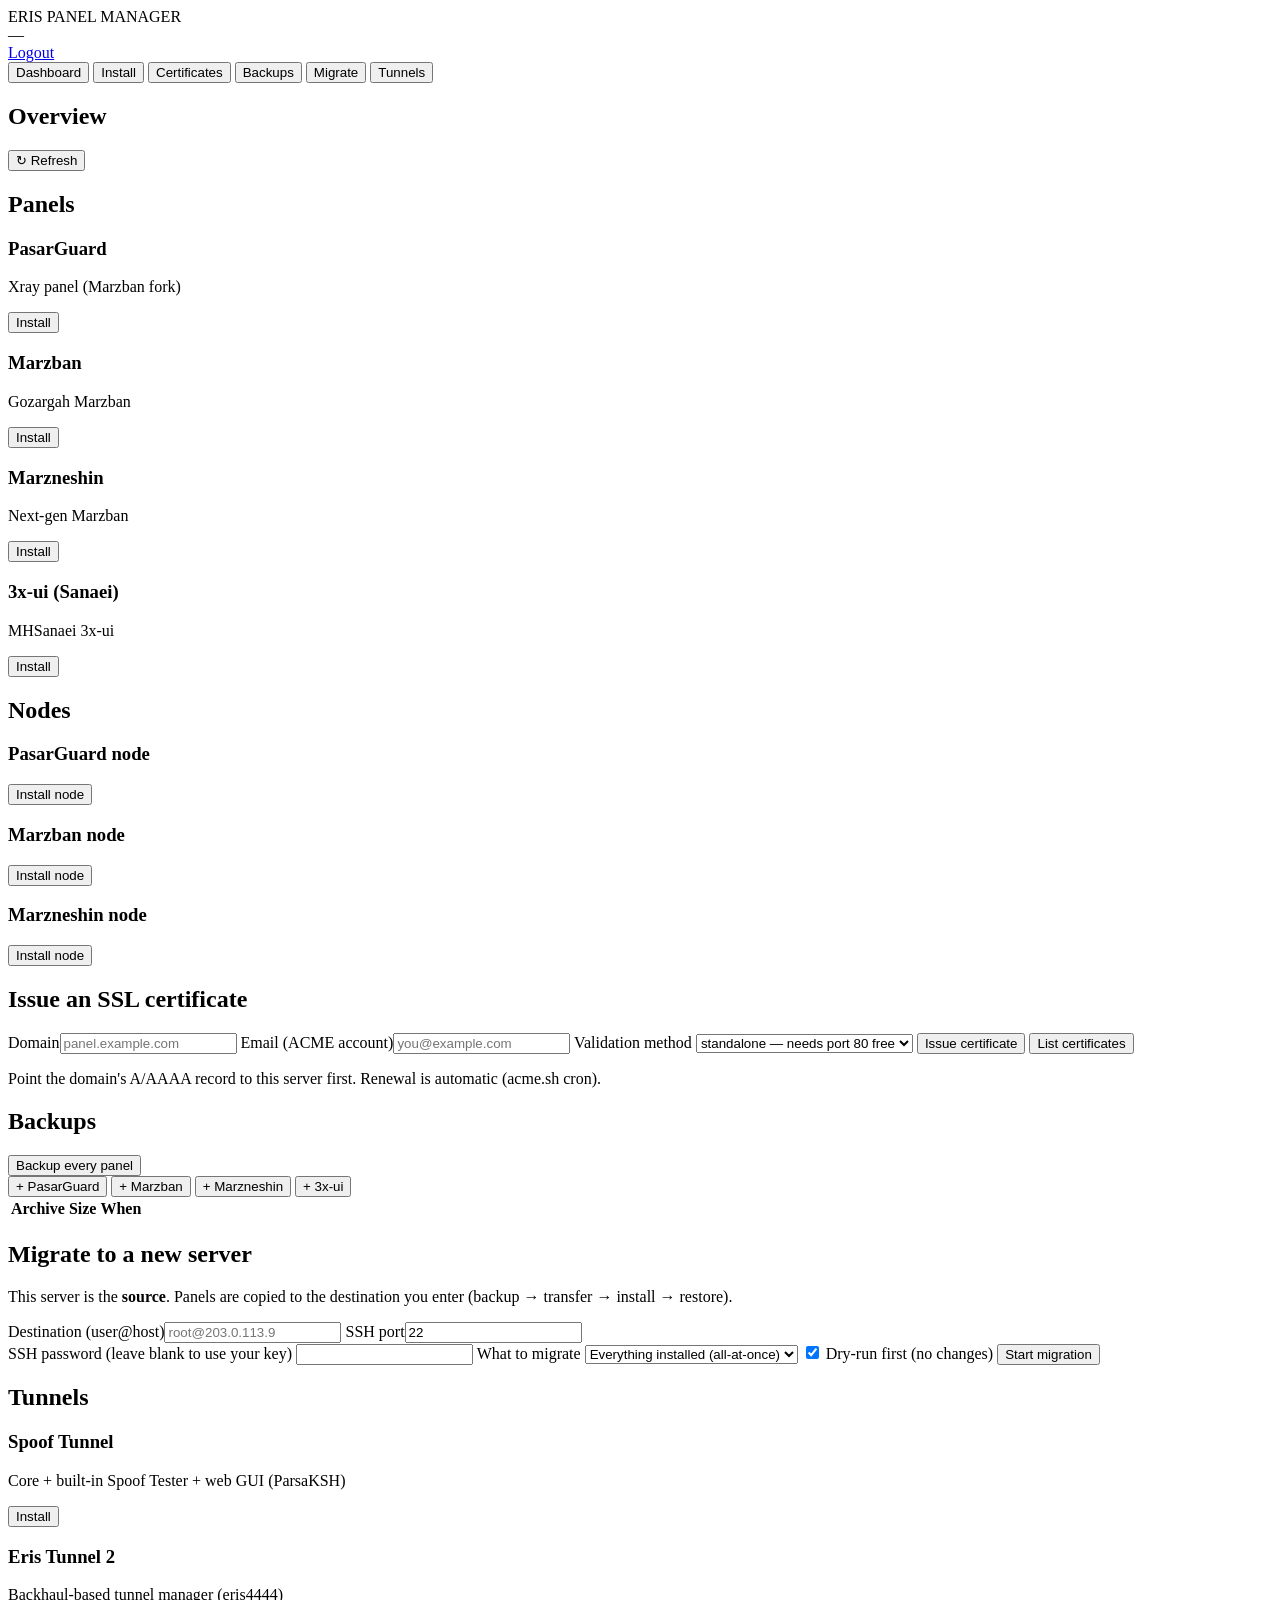
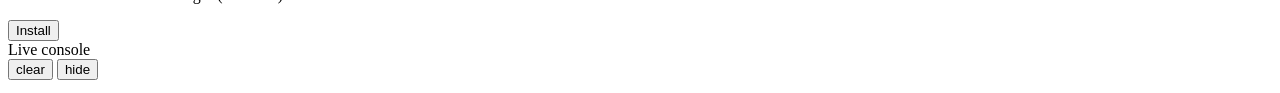
==== web/static/index.html @ bfcdaf8b "Initial release: Eris Panel Manager v1.0.0 Install, secure, back up, migrate and tunnel PasarGuard /" ====
<!doctype html>
<html lang="en">
<head>
<meta charset="utf-8">
<meta name="viewport" content="width=device-width, initial-scale=1">
<title>Eris Panel Manager</title>
<link rel="stylesheet" href="/static/app.css">
</head>
<body>
<div class="aurora"></div>

<header class="topbar">
  <div class="brand-row">
    <span class="logo">ERIS</span>
    <span class="logo-sub">PANEL MANAGER</span>
  </div>
  <div class="server-chip">
    <span class="dot dot-live"></span>
    <span id="server-ip">—</span>
    <span class="muted" id="server-ver"></span>
  </div>
  <a class="btn btn-ghost" href="/api/logout">Logout</a>
</header>

<nav class="tabs" id="tabs">
  <button class="tab active" data-tab="dashboard">Dashboard</button>
  <button class="tab" data-tab="install">Install</button>
  <button class="tab" data-tab="certs">Certificates</button>
  <button class="tab" data-tab="backups">Backups</button>
  <button class="tab" data-tab="migrate">Migrate</button>
  <button class="tab" data-tab="tunnels">Tunnels</button>
</nav>

<main class="wrap">

  <!-- DASHBOARD -->
  <section class="panel active" data-panel="dashboard">
    <div class="section-head">
      <h2>Overview</h2>
      <button class="btn btn-ghost" id="refresh">↻ Refresh</button>
    </div>
    <div class="grid" id="status-grid"></div>
  </section>

  <!-- INSTALL -->
  <section class="panel" data-panel="install">
    <h2>Panels</h2>
    <div class="grid">
      <div class="card"><h3>PasarGuard</h3><p class="muted">Xray panel (Marzban fork)</p>
        <button class="btn btn-primary" data-run='{"action":"install-panel","args":{"key":"pasarguard"}}'>Install</button></div>
      <div class="card"><h3>Marzban</h3><p class="muted">Gozargah Marzban</p>
        <button class="btn btn-primary" data-run='{"action":"install-panel","args":{"key":"marzban"}}'>Install</button></div>
      <div class="card"><h3>Marzneshin</h3><p class="muted">Next-gen Marzban</p>
        <button class="btn btn-primary" data-run='{"action":"install-panel","args":{"key":"marzneshin"}}'>Install</button></div>
      <div class="card"><h3>3x-ui <span class="muted">(Sanaei)</span></h3><p class="muted">MHSanaei 3x-ui</p>
        <button class="btn btn-primary" data-run='{"action":"install-panel","args":{"key":"3x-ui"}}'>Install</button></div>
    </div>
    <h2>Nodes</h2>
    <div class="grid">
      <div class="card"><h3>PasarGuard node</h3>
        <button class="btn" data-run='{"action":"install-node","args":{"key":"pasarguard-node"}}'>Install node</button></div>
      <div class="card"><h3>Marzban node</h3>
        <button class="btn" data-run='{"action":"install-node","args":{"key":"marzban-node"}}'>Install node</button></div>
      <div class="card"><h3>Marzneshin node</h3>
        <button class="btn" data-run='{"action":"install-node","args":{"key":"marzneshin-node"}}'>Install node</button></div>
    </div>
  </section>

  <!-- CERTS -->
  <section class="panel" data-panel="certs">
    <h2>Issue an SSL certificate</h2>
    <form id="cert-form" class="form">
      <label>Domain<input name="domain" placeholder="panel.example.com" required></label>
      <label>Email (ACME account)<input name="email" placeholder="you@example.com" type="email"></label>
      <label>Validation method
        <select name="method">
          <option value="standalone">standalone — needs port 80 free</option>
          <option value="nginx">nginx — auto-edit nginx</option>
          <option value="webroot">webroot</option>
        </select>
      </label>
      <button class="btn btn-primary" type="submit">Issue certificate</button>
      <button class="btn btn-ghost" type="button" id="cert-list-btn">List certificates</button>
    </form>
    <p class="hint">Point the domain's A/AAAA record to this server first. Renewal is automatic (acme.sh cron).</p>
  </section>

  <!-- BACKUPS -->
  <section class="panel" data-panel="backups">
    <div class="section-head"><h2>Backups</h2>
      <div>
        <button class="btn" data-run='{"action":"backup","args":{"key":"ALL"}}' id="backup-all">Backup every panel</button>
      </div>
    </div>
    <div class="chips">
      <button class="chip" data-run='{"action":"backup","args":{"key":"pasarguard"}}'>+ PasarGuard</button>
      <button class="chip" data-run='{"action":"backup","args":{"key":"marzban"}}'>+ Marzban</button>
      <button class="chip" data-run='{"action":"backup","args":{"key":"marzneshin"}}'>+ Marzneshin</button>
      <button class="chip" data-run='{"action":"backup","args":{"key":"3x-ui"}}'>+ 3x-ui</button>
    </div>
    <table class="tbl" id="backup-tbl">
      <thead><tr><th>Archive</th><th>Size</th><th>When</th><th></th></tr></thead>
      <tbody></tbody>
    </table>
  </section>

  <!-- MIGRATE -->
  <section class="panel" data-panel="migrate">
    <h2>Migrate to a new server</h2>
    <p class="hint">This server is the <b>source</b>. Panels are copied to the destination you enter (backup → transfer → install → restore).</p>
    <form id="migrate-form" class="form">
      <div class="row">
        <label>Destination (user@host)<input name="to" placeholder="root@203.0.113.9" required></label>
        <label>SSH port<input name="port" value="22"></label>
      </div>
      <label>SSH password <span class="muted">(leave blank to use your key)</span>
        <input name="password" type="password" autocomplete="off"></label>
      <label>What to migrate
        <select name="panels">
          <option value="ALL">Everything installed (all-at-once)</option>
          <option value="pasarguard">PasarGuard only</option>
          <option value="marzban">Marzban only</option>
          <option value="marzneshin">Marzneshin only</option>
          <option value="3x-ui">3x-ui only</option>
        </select>
      </label>
      <label class="check"><input type="checkbox" name="dry_run" checked> Dry-run first (no changes)</label>
      <button class="btn btn-primary" type="submit">Start migration</button>
    </form>
  </section>

  <!-- TUNNELS -->
  <section class="panel" data-panel="tunnels">
    <h2>Tunnels</h2>
    <div class="grid">
      <div class="card">
        <h3>Spoof Tunnel</h3>
        <p class="muted">Core + built-in Spoof Tester + web GUI (ParsaKSH)</p>
        <button class="btn btn-primary" data-run='{"action":"tunnel-install","args":{"what":"spoof"}}'>Install</button>
      </div>
      <div class="card">
        <h3>Eris Tunnel 2</h3>
        <p class="muted">Backhaul-based tunnel manager (eris4444)</p>
        <button class="btn btn-primary" data-run='{"action":"tunnel-install","args":{"what":"eris-tunnel-2"}}'>Install</button>
      </div>
    </div>
  </section>

</main>

<!-- LIVE CONSOLE -->
<aside class="console" id="console">
  <div class="console-head">
    <span><span class="dot dot-idle" id="run-dot"></span> Live console</span>
    <div>
      <button class="btn btn-ghost btn-sm" id="console-clear">clear</button>
      <button class="btn btn-ghost btn-sm" id="console-toggle">hide</button>
    </div>
  </div>
  <pre class="console-body" id="console-body"></pre>
</aside>

<script src="/static/app.js"></script>
</body>
</html>
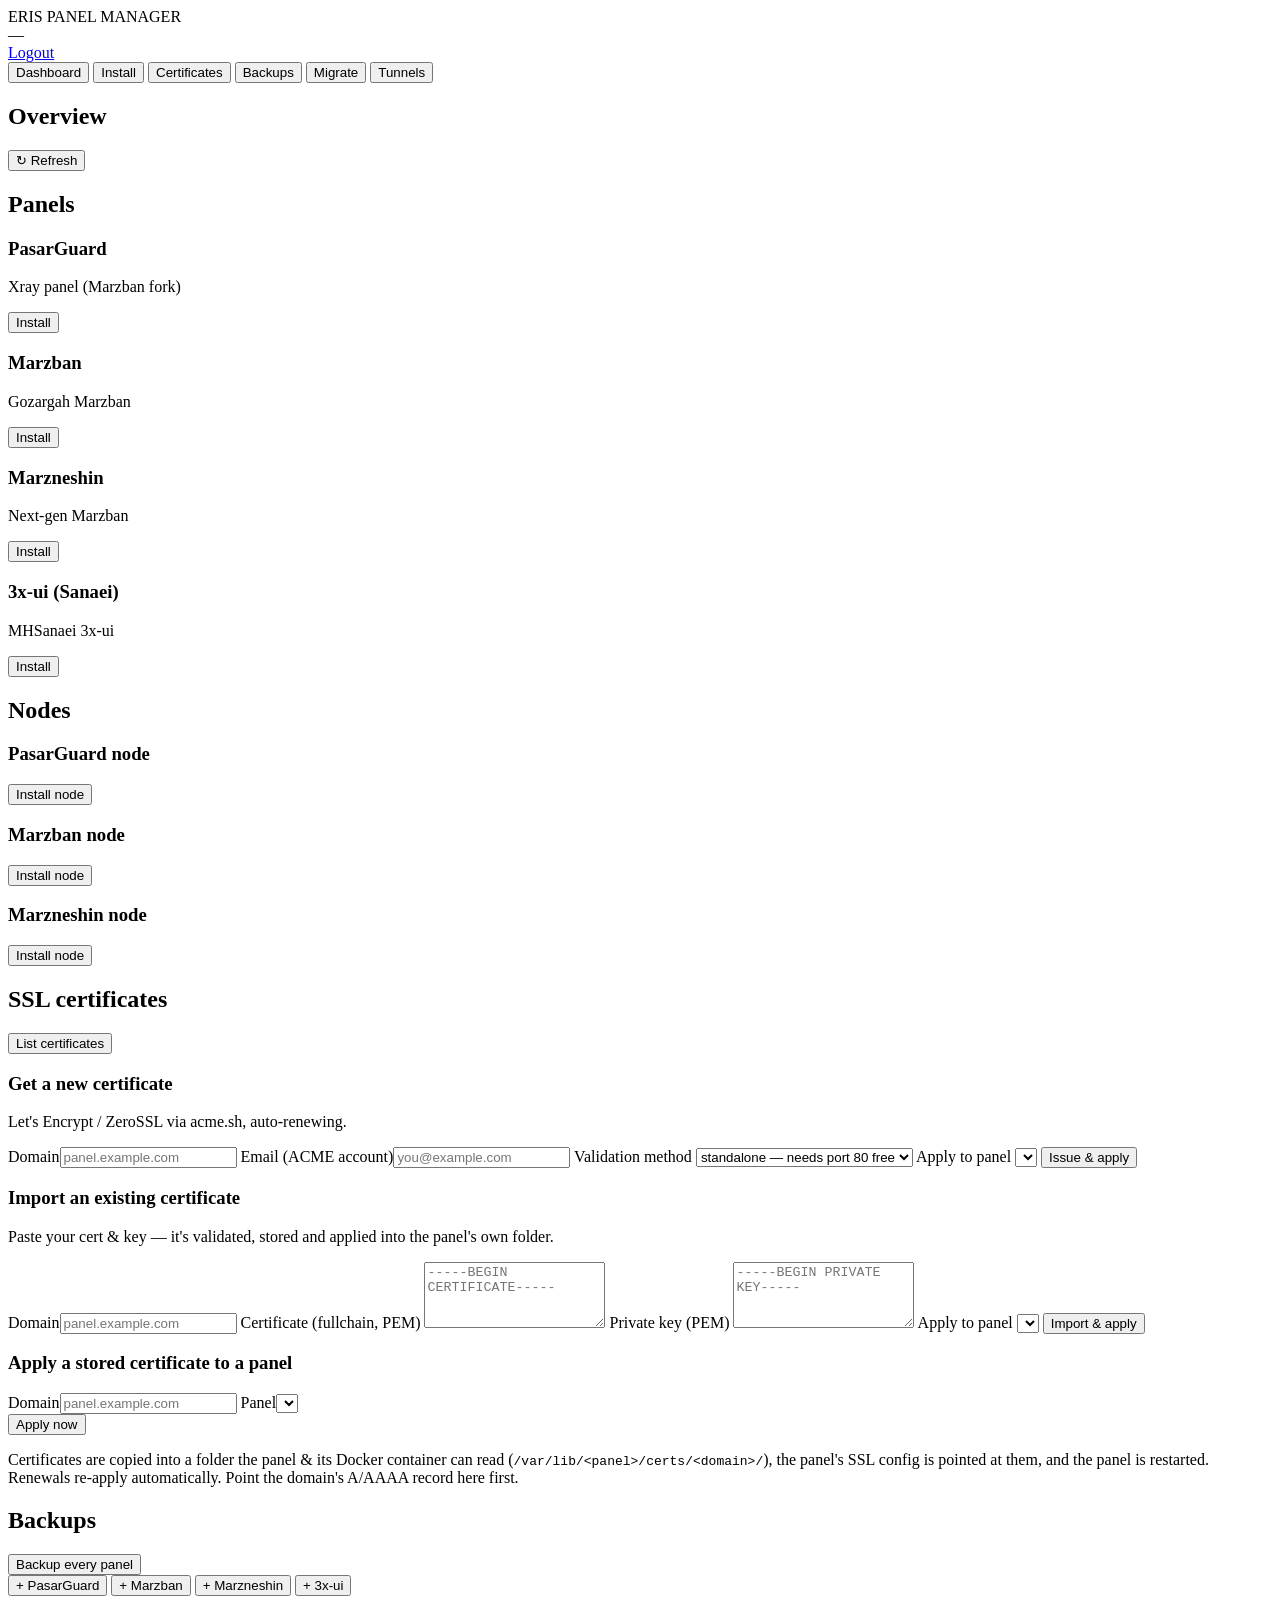
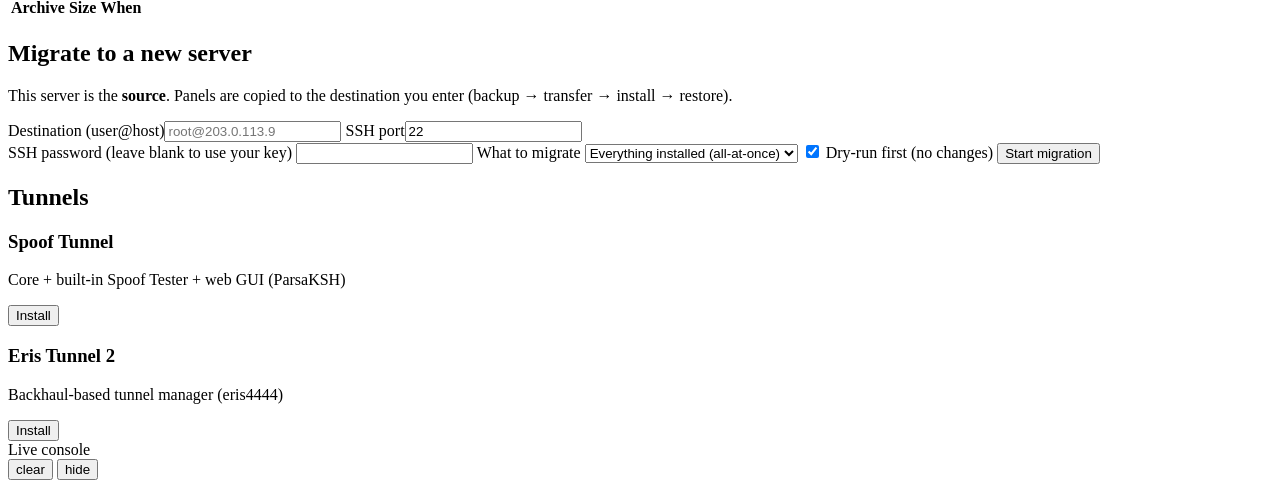
==== commit d4b74604: "v1.1.0: auto-apply certificates into panels, smarter detection, HOME fix Fixed - HOME unbound under " ====
--- a/web/static/index.html
+++ b/web/static/index.html
@@ -68,21 +68,62 @@
 
   <!-- CERTS -->
   <section class="panel" data-panel="certs">
-    <h2>Issue an SSL certificate</h2>
-    <form id="cert-form" class="form">
-      <label>Domain<input name="domain" placeholder="panel.example.com" required></label>
-      <label>Email (ACME account)<input name="email" placeholder="you@example.com" type="email"></label>
-      <label>Validation method
-        <select name="method">
-          <option value="standalone">standalone — needs port 80 free</option>
-          <option value="nginx">nginx — auto-edit nginx</option>
-          <option value="webroot">webroot</option>
-        </select>
-      </label>
-      <button class="btn btn-primary" type="submit">Issue certificate</button>
+    <div class="section-head"><h2>SSL certificates</h2>
       <button class="btn btn-ghost" type="button" id="cert-list-btn">List certificates</button>
-    </form>
-    <p class="hint">Point the domain's A/AAAA record to this server first. Renewal is automatic (acme.sh cron).</p>
+    </div>
+
+    <div class="grid two">
+      <div class="card">
+        <h3>Get a new certificate</h3>
+        <p class="muted">Let's Encrypt / ZeroSSL via acme.sh, auto-renewing.</p>
+        <form id="cert-form" class="form">
+          <label>Domain<input name="domain" placeholder="panel.example.com" required></label>
+          <label>Email (ACME account)<input name="email" placeholder="you@example.com" type="email"></label>
+          <label>Validation method
+            <select name="method">
+              <option value="standalone">standalone — needs port 80 free</option>
+              <option value="nginx">nginx — auto-edit nginx</option>
+              <option value="webroot">webroot</option>
+            </select>
+          </label>
+          <label>Apply to panel
+            <select name="apply" class="apply-select"></select>
+          </label>
+          <button class="btn btn-primary" type="submit">Issue &amp; apply</button>
+        </form>
+      </div>
+
+      <div class="card">
+        <h3>Import an existing certificate</h3>
+        <p class="muted">Paste your cert &amp; key — it's validated, stored and applied into the panel's own folder.</p>
+        <form id="cert-import-form" class="form">
+          <label>Domain<input name="domain" placeholder="panel.example.com" required></label>
+          <label>Certificate (fullchain, PEM)
+            <textarea name="cert" rows="4" placeholder="-----BEGIN CERTIFICATE-----" required></textarea></label>
+          <label>Private key (PEM)
+            <textarea name="key" rows="4" placeholder="-----BEGIN PRIVATE KEY-----" required></textarea></label>
+          <label>Apply to panel
+            <select name="apply" class="apply-select"></select>
+          </label>
+          <button class="btn btn-primary" type="submit">Import &amp; apply</button>
+        </form>
+      </div>
+    </div>
+
+    <div class="card" style="margin-top:1rem">
+      <h3>Apply a stored certificate to a panel</h3>
+      <form id="cert-apply-form" class="form">
+        <div class="row">
+          <label>Domain<input name="domain" placeholder="panel.example.com" required></label>
+          <label>Panel<select name="apply" class="apply-select apply-noall"></select></label>
+        </div>
+        <button class="btn" type="submit">Apply now</button>
+      </form>
+    </div>
+
+    <p class="hint">Certificates are copied into a folder the panel &amp; its Docker container can read
+      (<code>/var/lib/&lt;panel&gt;/certs/&lt;domain&gt;/</code>), the panel's SSL config is pointed at them, and the
+      panel is restarted. Renewals re-apply automatically. Point the domain's A/AAAA record here first.</p>
   </section>
 
   <!-- BACKUPS -->
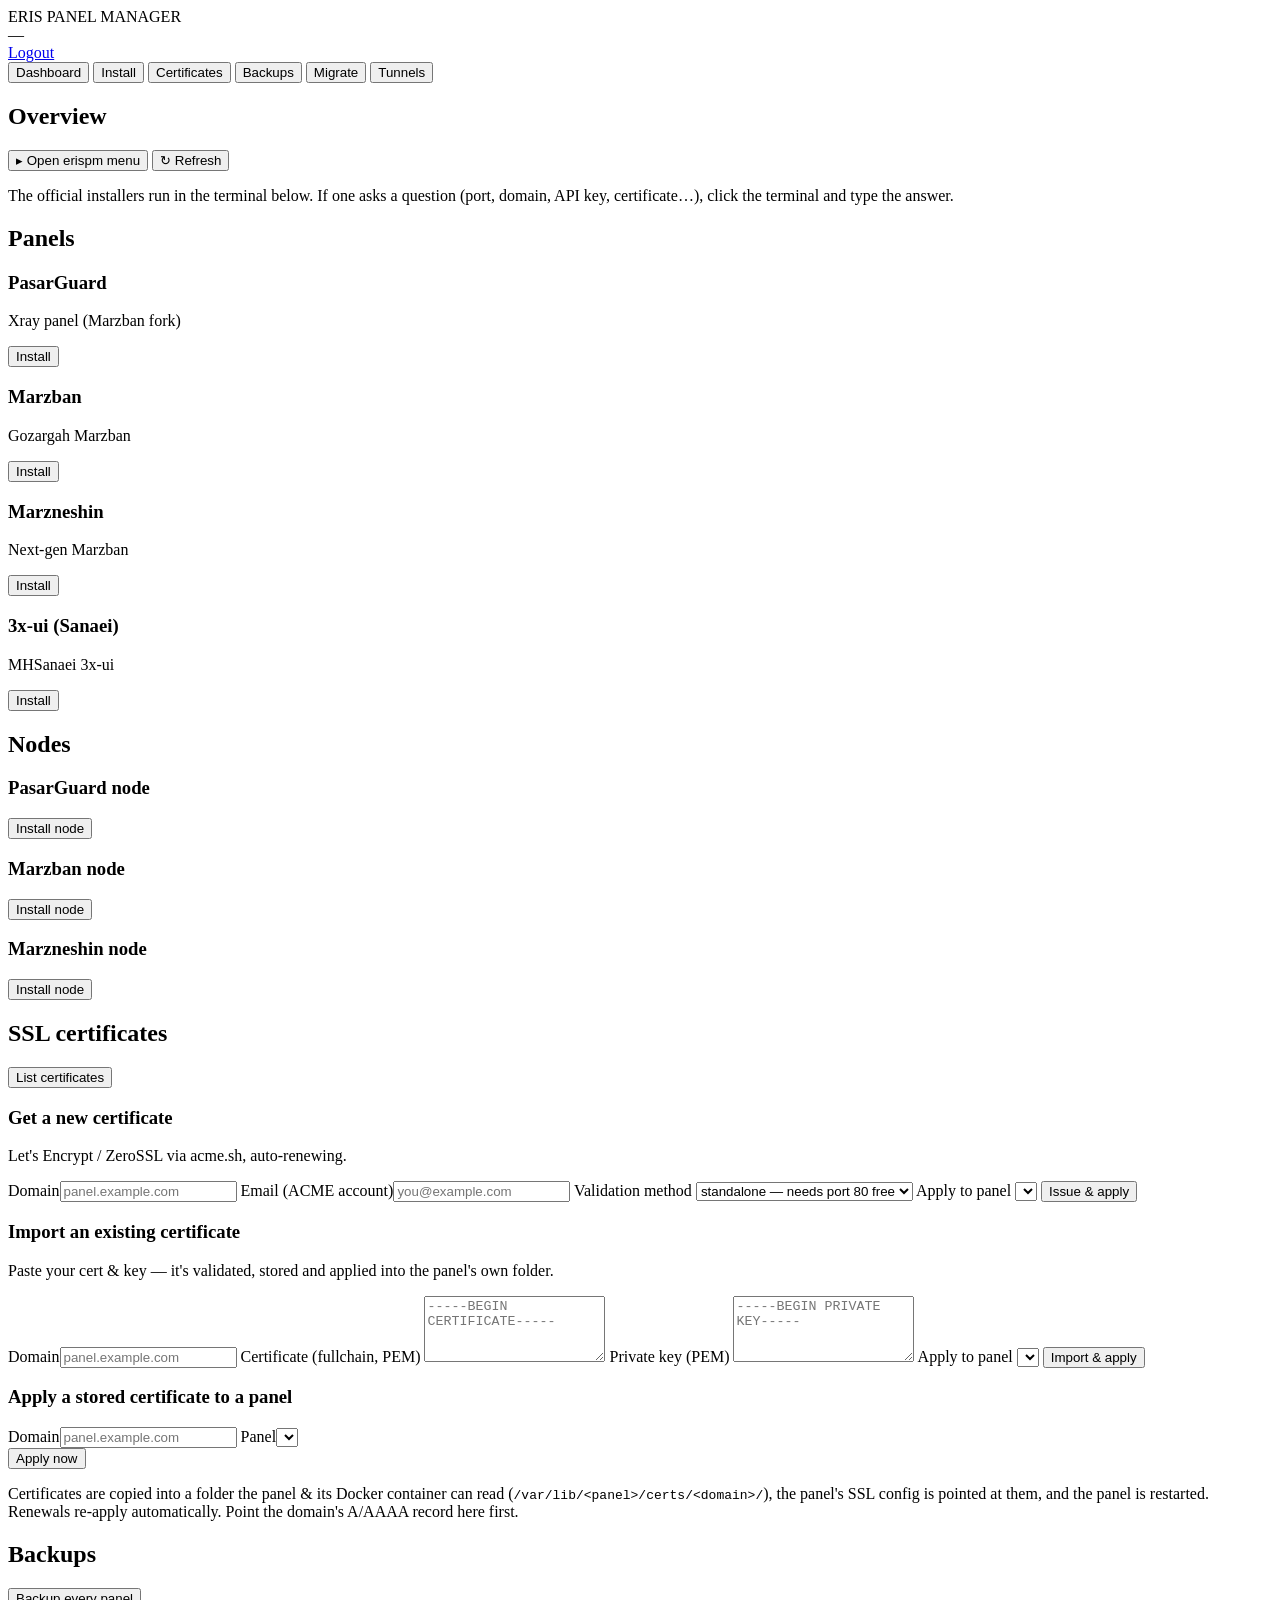
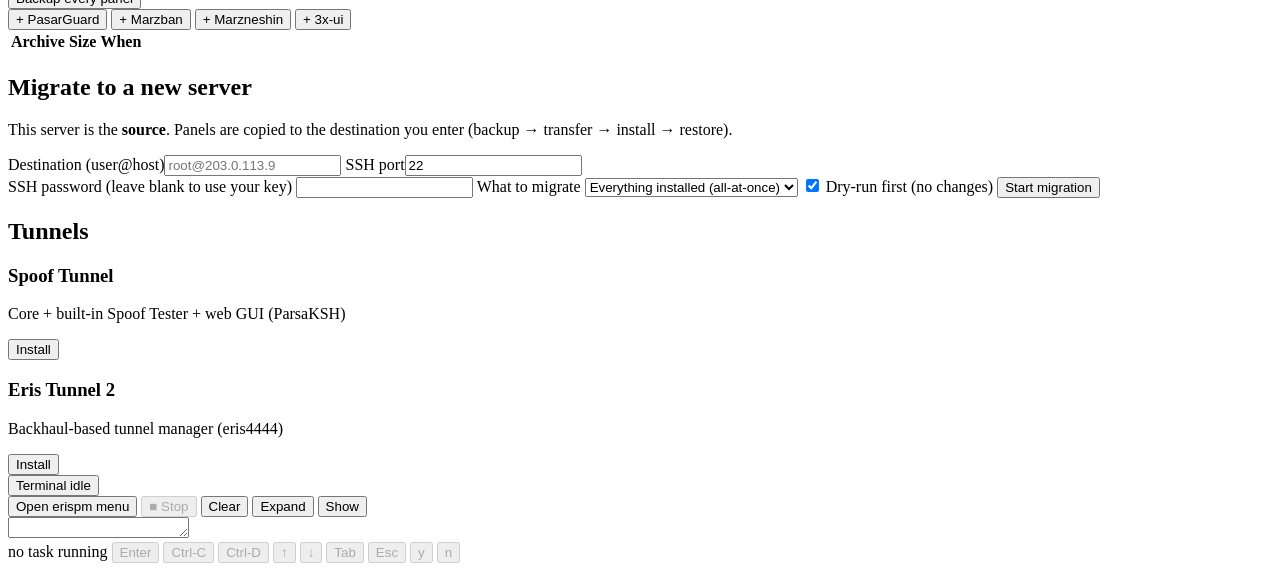
==== commit ecb7e2be: "v1.2.0: interactive web terminal for installers that ask questions - web/server.py: tasks run on a p" ====
--- a/web/static/index.html
+++ b/web/static/index.html
@@ -37,13 +37,18 @@
   <section class="panel active" data-panel="dashboard">
     <div class="section-head">
       <h2>Overview</h2>
-      <button class="btn btn-ghost" id="refresh">↻ Refresh</button>
+      <div class="head-actions">
+        <button class="btn btn-ghost open-menu" type="button">▸ Open erispm menu</button>
+        <button class="btn btn-ghost" id="refresh" type="button">↻ Refresh</button>
+      </div>
     </div>
     <div class="grid" id="status-grid"></div>
   </section>
 
   <!-- INSTALL -->
   <section class="panel" data-panel="install">
+    <p class="hint">The official installers run in the terminal below. If one asks a question
+      (port, domain, API key, certificate…), click the terminal and type the answer.</p>
     <h2>Panels</h2>
     <div class="grid">
       <div class="card"><h3>PasarGuard</h3><p class="muted">Xray panel (Marzban fork)</p>
@@ -189,18 +194,43 @@
 
 </main>
 
-<!-- LIVE CONSOLE -->
-<aside class="console" id="console">
+<!-- INTERACTIVE TERMINAL -->
+<aside class="console collapsed" id="console">
   <div class="console-head">
-    <span><span class="dot dot-idle" id="run-dot"></span> Live console</span>
-    <div>
-      <button class="btn btn-ghost btn-sm" id="console-clear">clear</button>
-      <button class="btn btn-ghost btn-sm" id="console-toggle">hide</button>
-    </div>
-  </div>
-  <pre class="console-body" id="console-body"></pre>
+    <button class="console-title" id="console-toggle" type="button" title="Show / hide the terminal">
+      <span class="dot dot-idle" id="run-dot"></span>
+      <span class="console-name">Terminal</span>
+      <span class="job-title" id="job-title">idle</span>
+      <span class="job-state" id="job-state"></span>
+    </button>
+    <div class="console-actions">
+      <button class="btn btn-ghost btn-sm open-menu" type="button">Open erispm menu</button>
+      <button class="btn btn-ghost btn-sm btn-stop" id="job-stop" type="button" disabled>■ Stop</button>
+      <button class="btn btn-ghost btn-sm" id="console-clear" type="button">Clear</button>
+      <button class="btn btn-ghost btn-sm" id="console-size" type="button">Expand</button>
+      <button class="btn btn-ghost btn-sm" id="console-hide" type="button">Show</button>
+    </div>
+  </div>
+  <div class="term-wrap">
+    <div class="term" id="term"></div>
+    <textarea class="term-input" id="term-input" aria-label="Terminal input" rows="1"
+      autocapitalize="off" autocomplete="off" autocorrect="off" spellcheck="false"></textarea>
+  </div>
+  <div class="term-keys" id="term-keys">
+    <span class="term-hint" id="term-hint">no task running</span>
+    <button class="key" type="button" data-key="enter" disabled>Enter</button>
+    <button class="key" type="button" data-key="ctrlc" disabled>Ctrl-C</button>
+    <button class="key" type="button" data-key="ctrld" disabled>Ctrl-D</button>
+    <button class="key" type="button" data-key="up" disabled>↑</button>
+    <button class="key" type="button" data-key="down" disabled>↓</button>
+    <button class="key" type="button" data-key="tab" disabled>Tab</button>
+    <button class="key" type="button" data-key="esc" disabled>Esc</button>
+    <button class="key" type="button" data-key="y" disabled>y</button>
+    <button class="key" type="button" data-key="n" disabled>n</button>
+  </div>
 </aside>
 
+<script src="/static/term.js"></script>
 <script src="/static/app.js"></script>
 </body>
 </html>
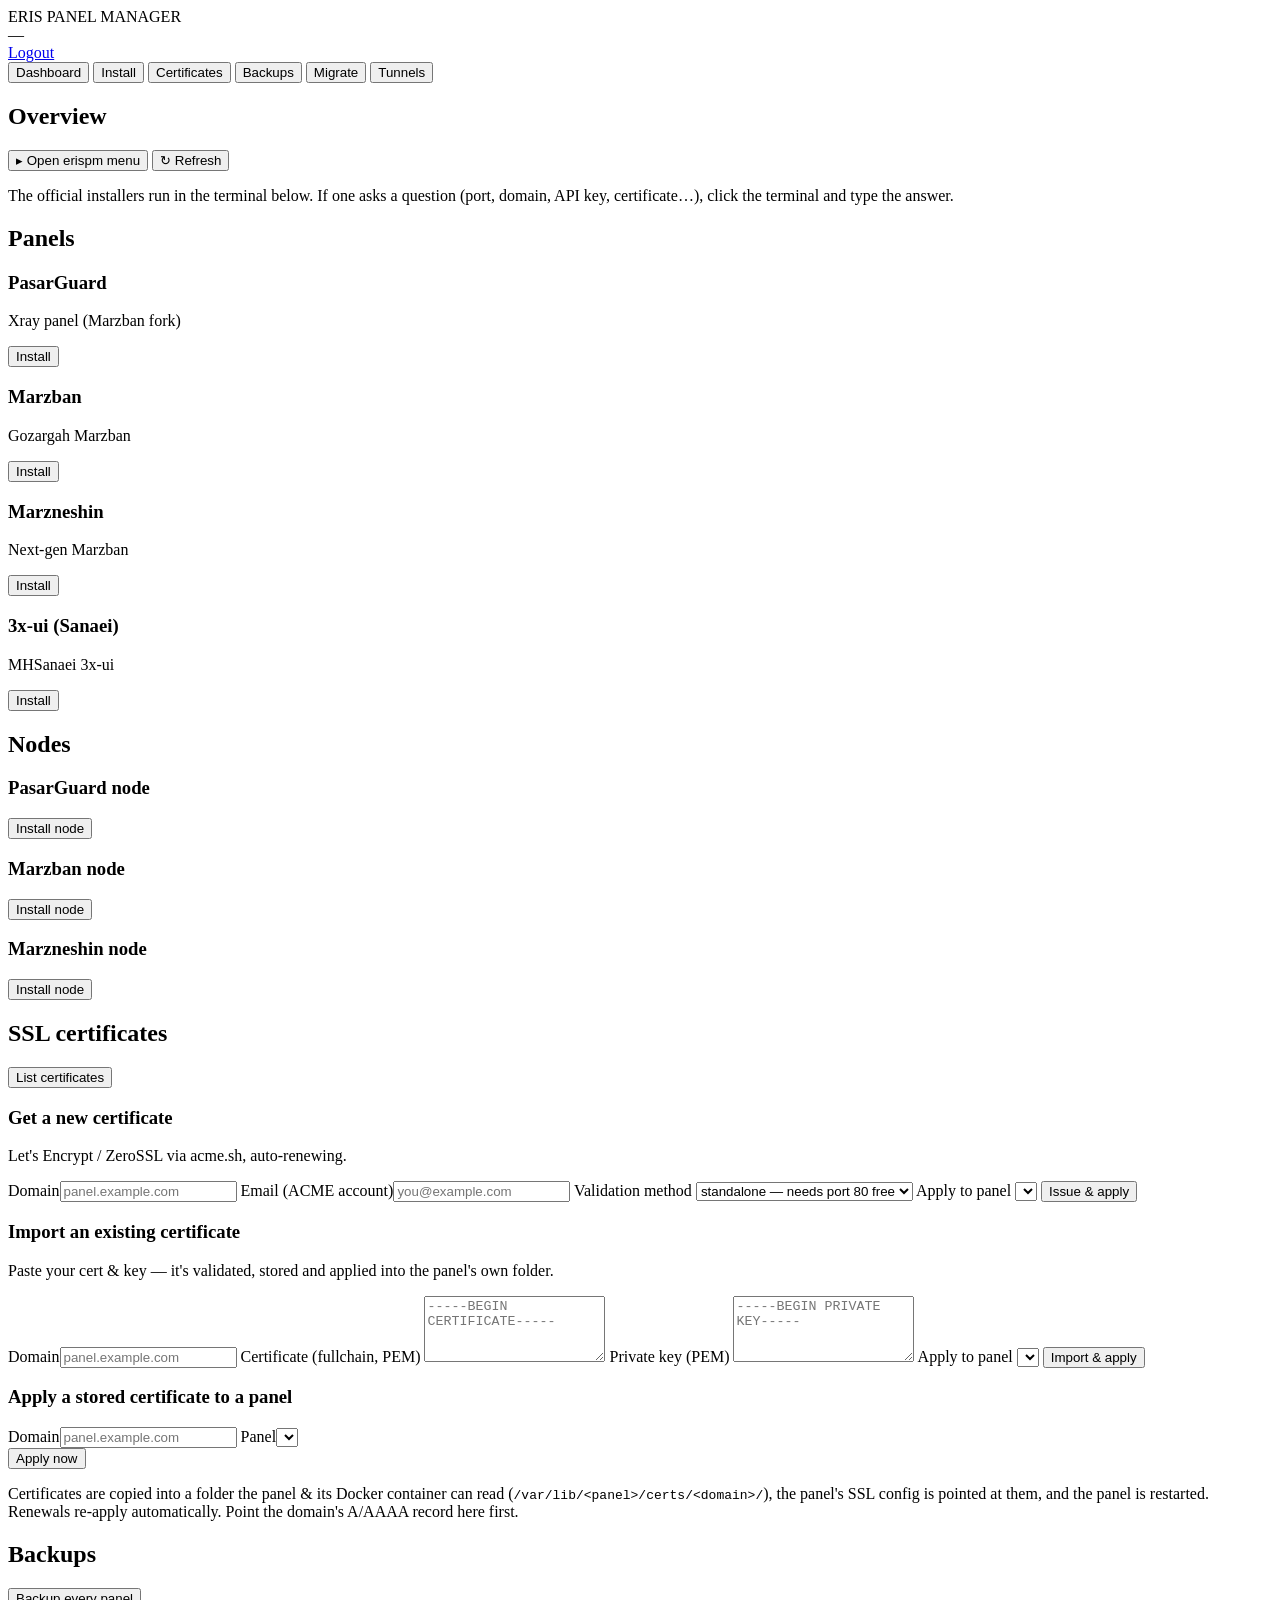
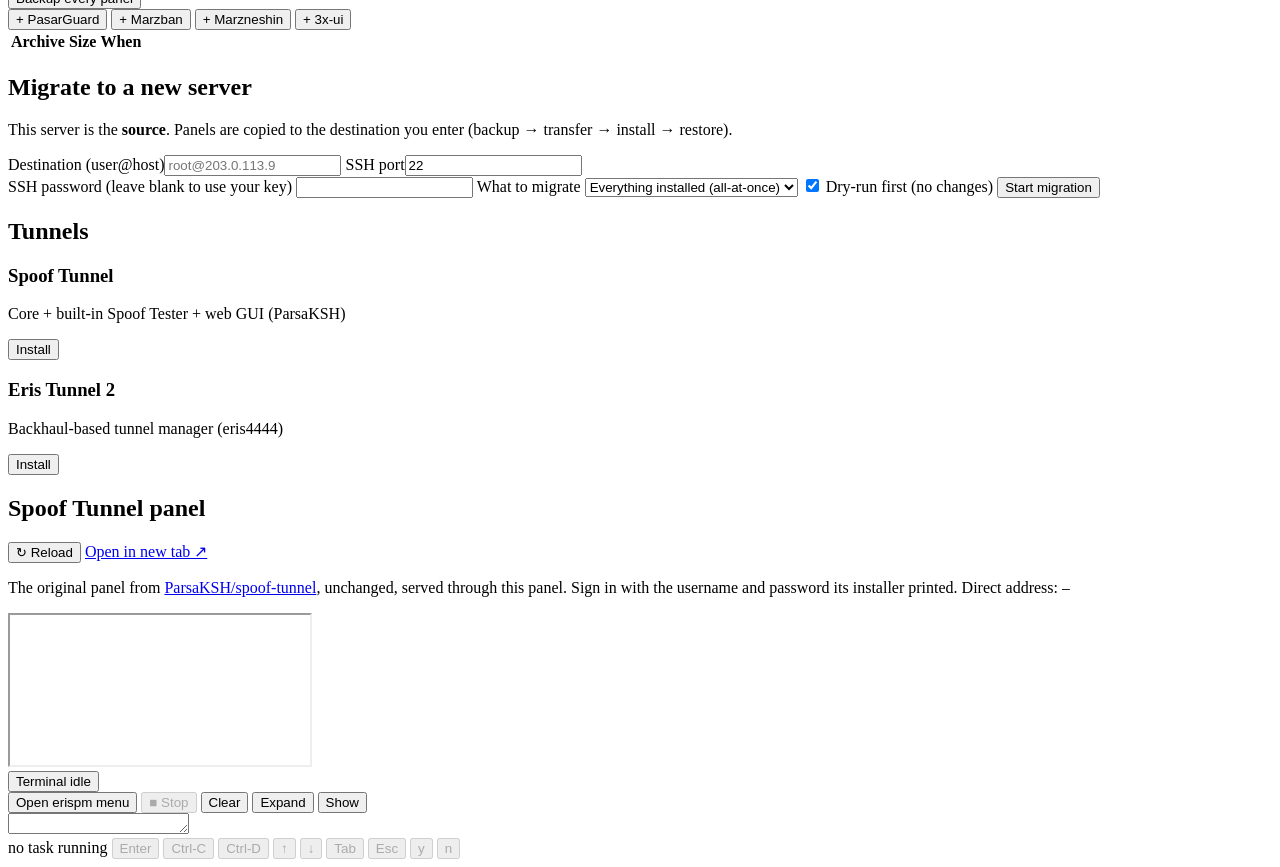
==== commit fc84ab3b: "v1.3.0: the original Spoof Tunnel panel inside the web panel - web/server.py: same-origin reverse pr" ====
--- a/web/static/index.html
+++ b/web/static/index.html
@@ -29,6 +29,7 @@
   <button class="tab" data-tab="backups">Backups</button>
   <button class="tab" data-tab="migrate">Migrate</button>
   <button class="tab" data-tab="tunnels">Tunnels</button>
+  <button class="tab" data-tab="spoof" id="tab-spoof" hidden>Spoof panel</button>
 </nav>
 
 <main class="wrap">
@@ -182,7 +183,9 @@
       <div class="card">
         <h3>Spoof Tunnel</h3>
         <p class="muted">Core + built-in Spoof Tester + web GUI (ParsaKSH)</p>
-        <button class="btn btn-primary" data-run='{"action":"tunnel-install","args":{"what":"spoof"}}'>Install</button>
+        <p class="spoof-state" id="spoof-state"></p>
+        <button class="btn btn-primary" id="spoof-open" type="button" hidden>Open Spoof panel</button>
+        <button class="btn btn-primary" id="spoof-install" data-run='{"action":"tunnel-install","args":{"what":"spoof"}}'>Install</button>
       </div>
       <div class="card">
         <h3>Eris Tunnel 2</h3>
@@ -190,6 +193,21 @@
         <button class="btn btn-primary" data-run='{"action":"tunnel-install","args":{"what":"eris-tunnel-2"}}'>Install</button>
       </div>
     </div>
+  </section>
+
+  <!-- SPOOF PANEL: the official panel, shown here unchanged -->
+  <section class="panel" data-panel="spoof">
+    <div class="section-head">
+      <h2>Spoof Tunnel panel</h2>
+      <div class="head-actions">
+        <button class="btn btn-ghost" id="spoof-reload" type="button">↻ Reload</button>
+        <a class="btn btn-ghost" id="spoof-newtab" href="#" target="_blank" rel="noopener">Open in new tab ↗</a>
+      </div>
+    </div>
+    <p class="hint">The original panel from <a href="https://github.com/ParsaKSH/spoof-tunnel" target="_blank" rel="noopener noreferrer">ParsaKSH/spoof-tunnel</a>,
+      unchanged, served through this panel. Sign in with the username and password its installer printed.
+      Direct address: <code id="spoof-direct">—</code></p>
+    <iframe class="spoof-frame" id="spoof-frame" title="Spoof Tunnel panel"></iframe>
   </section>
 
 </main>
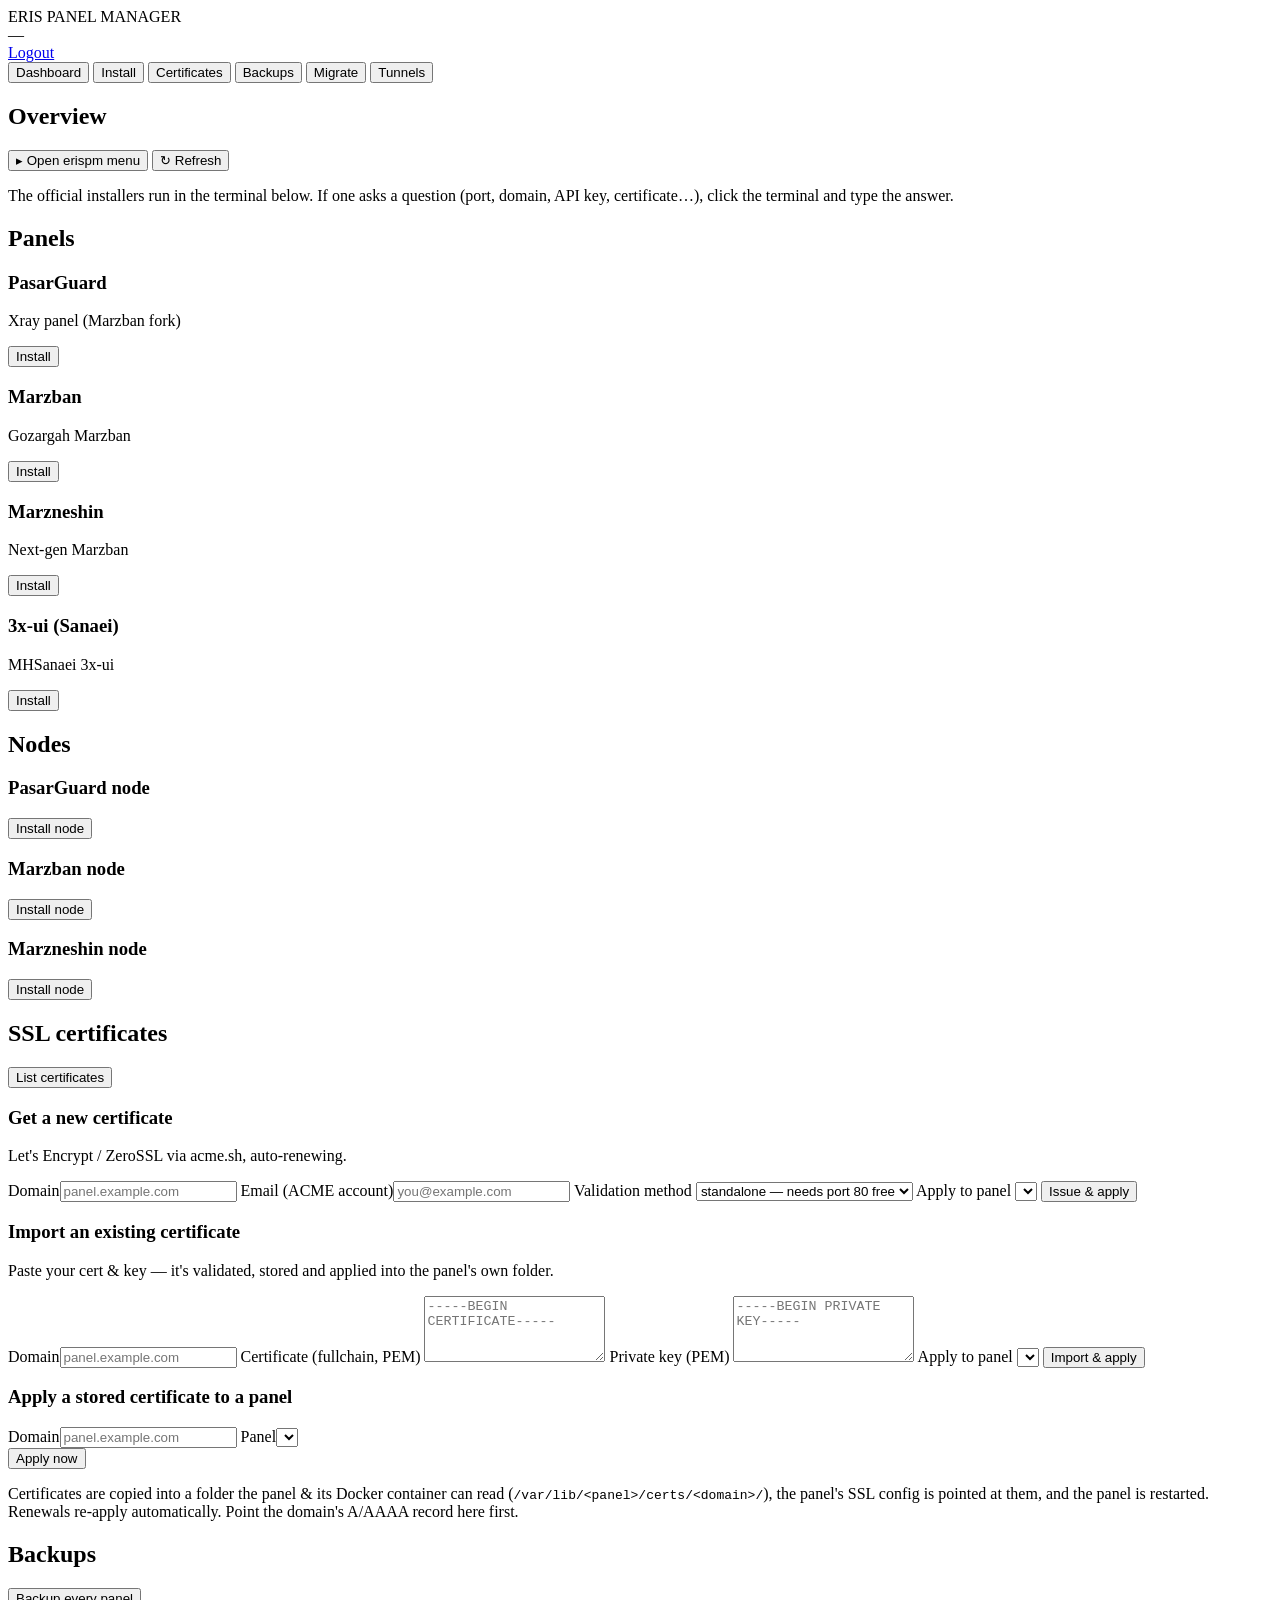
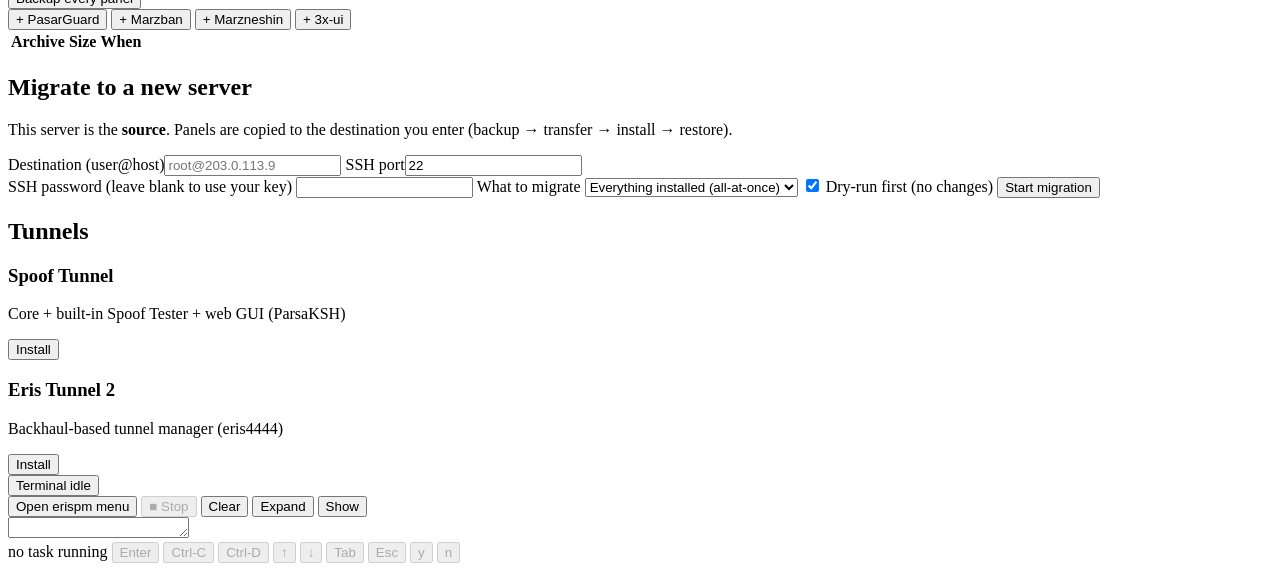
==== commit 54387307: "v1.4.0: native Eris UI for Spoof Tunnel (replaces the iframe embed) - web/static/spoof.js (new): an " ====
--- a/web/static/index.html
+++ b/web/static/index.html
@@ -195,19 +195,9 @@
     </div>
   </section>
 
-  <!-- SPOOF PANEL: the official panel, shown here unchanged -->
+  <!-- SPOOF: a native Eris UI over the official Spoof Tunnel backend -->
   <section class="panel" data-panel="spoof">
-    <div class="section-head">
-      <h2>Spoof Tunnel panel</h2>
-      <div class="head-actions">
-        <button class="btn btn-ghost" id="spoof-reload" type="button">↻ Reload</button>
-        <a class="btn btn-ghost" id="spoof-newtab" href="#" target="_blank" rel="noopener">Open in new tab ↗</a>
-      </div>
-    </div>
-    <p class="hint">The original panel from <a href="https://github.com/ParsaKSH/spoof-tunnel" target="_blank" rel="noopener noreferrer">ParsaKSH/spoof-tunnel</a>,
-      unchanged, served through this panel. Sign in with the username and password its installer printed.
-      Direct address: <code id="spoof-direct">—</code></p>
-    <iframe class="spoof-frame" id="spoof-frame" title="Spoof Tunnel panel"></iframe>
+    <div id="spoof-root"></div>
   </section>
 
 </main>
@@ -249,6 +239,7 @@
 </aside>
 
 <script src="/static/term.js"></script>
+<script src="/static/spoof.js"></script>
 <script src="/static/app.js"></script>
 </body>
 </html>
